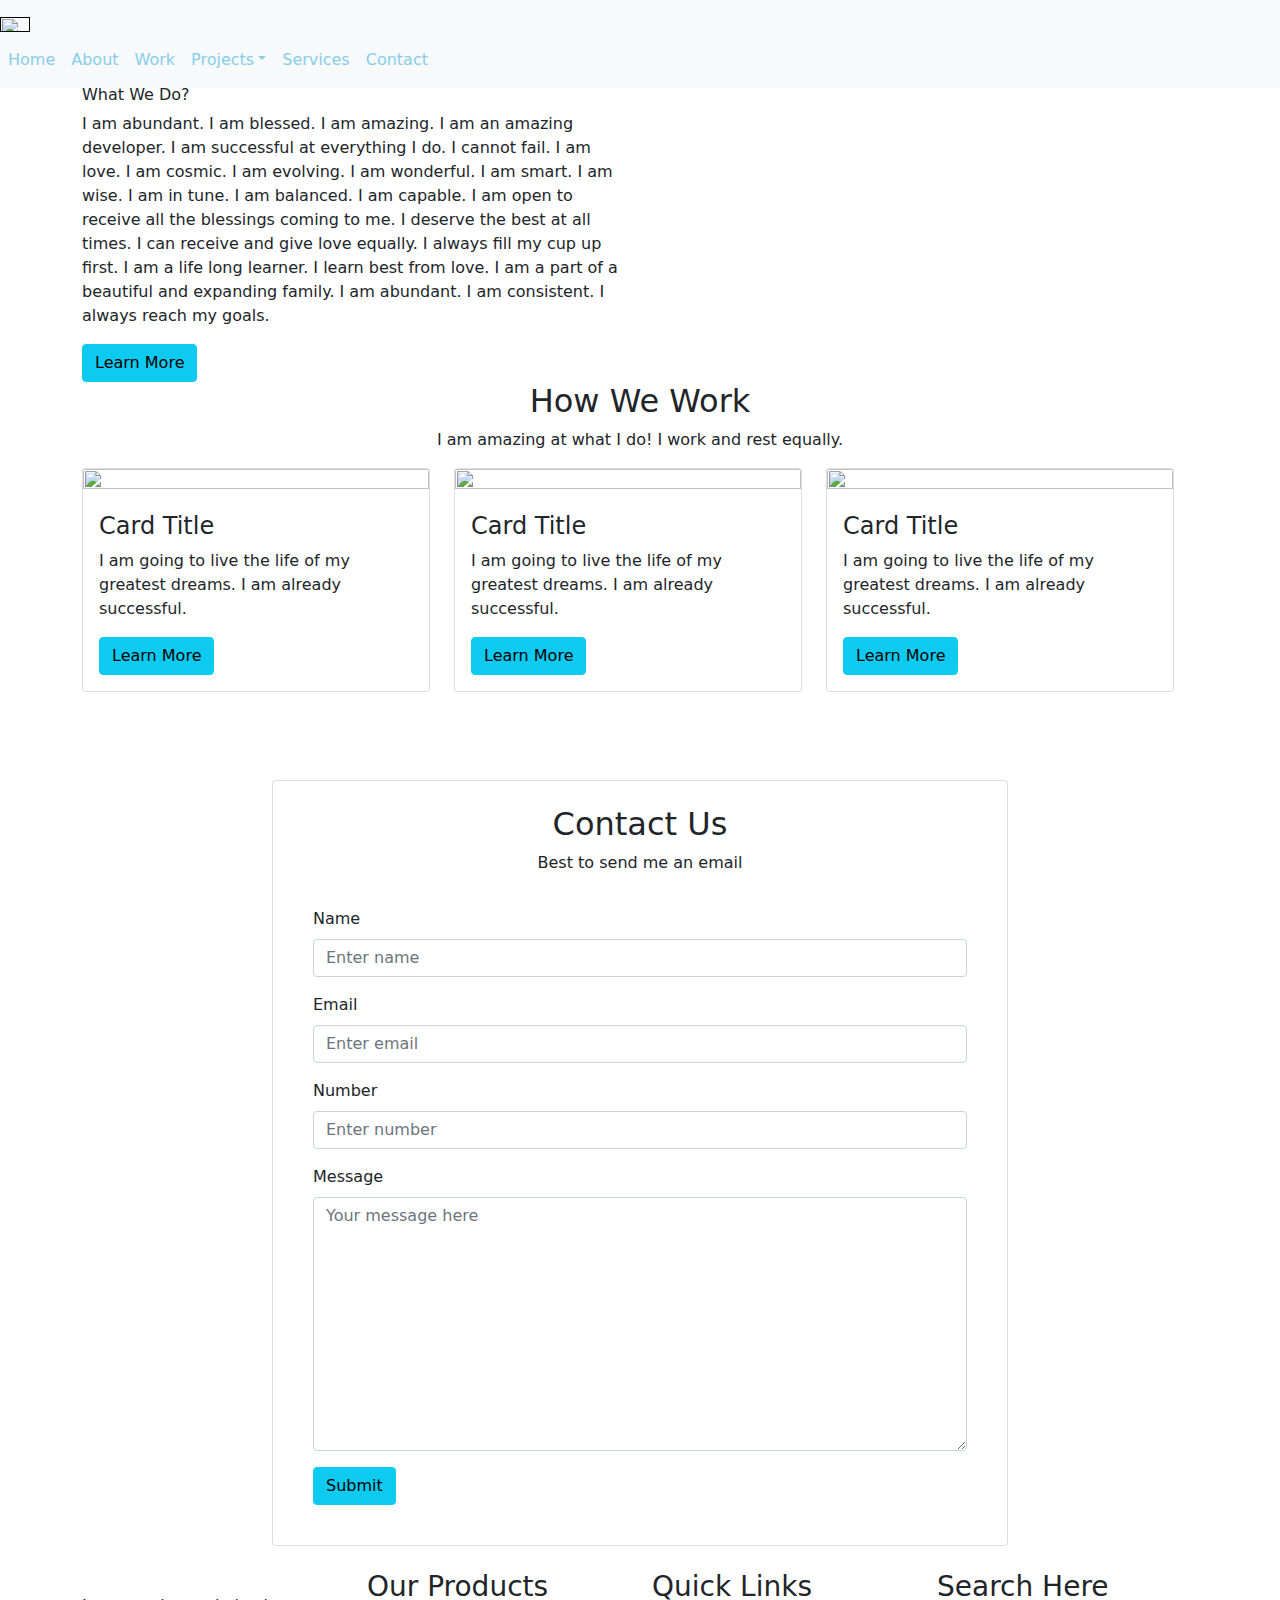
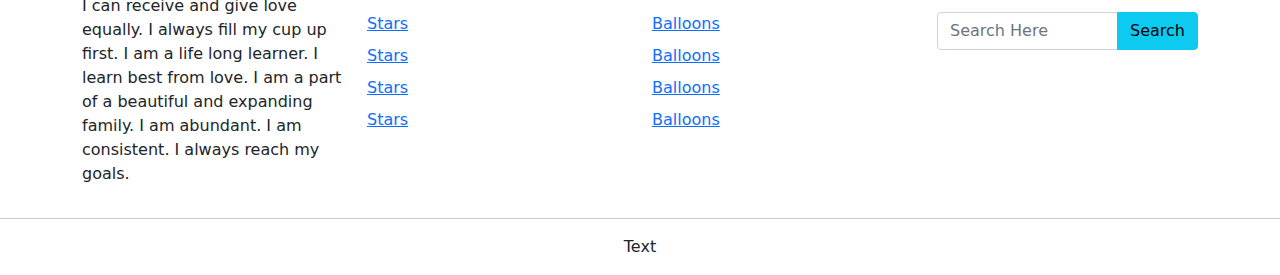
==== project_01/index.html @ c74579ec "new project" ====
<!DOCTYPE html>
<html lang="en">
<head>
 
  <meta charset="UTF-8" />
  <meta http-equiv="X-UA-Compatible" content="IE-edge">
  <meta name="viewport" content="width=device-width,initial-scale=1" />
  <meta name="description" content="" /> 
  
  <title>Documentation</title>
  <link rel="stylesheet" href="css/bootstrap.min.css">
  <link rel="stylesheet" href="styles.css">

</head>
<body data-bs-spy="scroll" data-bs-target="main-menu">


  <nav id="main-menu" class="navbar navbar-expand-md 
  navbar-light bg-light fixed-top">
    <div class="">
      <a class="navbar-brand" href=""><img src="https://th.bing.com/th/id/R.3564d2892b5db5f7ae0bab7a47d96674?rik=gdR%2fBTPm92YllQ&riu=http%3a%2f%2fwww.pngmart.com%2ffiles%2f3%2fStock-Market-Graph-Up-Transparent-PNG.png&ehk=%2bwh2VG00O1hvPGtJpcPxm5QtAADMND1MPxe4ku462N0%3d&risl=&pid=ImgRaw" 
        alt="" width="30" height="30"></a>

      <div id="mainMenu">
        <ul class="navbar-nav ms-auto">
          <li class=""><a class="nav-link" href="#slider">Home</a></li>
          <li class=""><a class="nav-link" href="#about">About</a></li>
          <li class=""><a class="nav-link" href="#work">Work</a></li>
          <li class="dropdown"><a class="nav-link dropdown-toggle" href="" role="button" 
            data-bs-toggle="dropdown">Projects</a>
          <ul class="dropdown-menu">
            <li><a class="dropdown-item" href="">Dropdown Menu</a></li>
            <li><a class="dropdown-item" href="">Dropdown Menu</a></li>
            <li><a class="dropdown-item" href="">Dropdown Menu</a></li>
            <li><a class="dropdown-item" href="">Dropdown Menu</a></li>
            <li><a class="dropdown-item" href="">Dropdown Menu</a></li>
          </li>
          </ul>
          <li><a class="nav-link" href="">Services</a></li>
          <li><a class="nav-link" href="#contact">Contact</a></li>
        </ul>
      </div>
    </div>
  </nav>


<section id="slider" class="carousel slide carousel-fade" 
data-bs-ride="carousel" data-bs-touch="true">
  <div class="carousel-inner">
    <div class="carousel-item active">
      <img class="d-block w-100" src="https://images.pexels.com/photos/2150/sky-space-dark-galaxy.jpg?auto=compress&cs=tinysrgb&h=750&w=1260" 
      alt="">
    </div>

    <div class="carousel-item">
      <img class="d-block w-100" src="https://images.pexels.com/photos/41951/solar-system-emergence-spitzer-telescope-telescope-41951.jpeg?auto=compress&cs=tinysrgb&dpr=3&h=750&w=1260"
      alt="">
    </div>

    <div class="carousel-item">
      <img class="d-block w-100" src="https://images.pexels.com/photos/544268/pexels-photo-544268.jpeg?auto=compress&cs=tinysrgb&dpr=1&w=500" 
      alt="">
    </div>
  </div>
  <button class="carousel-control-prev" type="button" data-bs-target="#slider" data-bs-slide="prev">
  <span class="carousel-control-prev-icon"></span>
  </button>
  <button class="carousel-control-next" type="button" data-bs-target="#slider" data-bs-slide="next">
    <span class="carousel-control-next-icon"></span>
    </button>
</section>

<section id="about" class="pt-md-3">
  <div class="container">
    <div class="row">
      <div class="col-md-6 align-self-center">
        <h3>About</h3>
        <h6>What We Do?</h6>
        <p>I am abundant. I am blessed. I am amazing. I am an amazing developer.
          I am successful at everything I do. I cannot fail. I am love. I am cosmic.
          I am evolving. I am wonderful. I am smart. I am wise. I am in tune. I am balanced.
          I am capable. I am open to receive all the blessings coming to me. 
          I deserve the best at all times. I can receive and give love equally.
          I always fill my cup up first. I am a life long learner. I learn best from love.
          I am a part of a beautiful and expanding family. I am abundant. I am consistent.
          I always reach my goals. </p>
          <a class="btn btn-info" href="">Learn More</a>
      </div>
      <div class="col-md-6">
        <img src="https://images.pexels.com/photos/1376766/nature-milky-way-galaxy-space-1376766.jpeg?auto=compress&cs=tinysrgb&dpr=1&w=500" 
        alt="">
      </div>
    </div>


</section>

<section id="work" class="pb-5">
  <div class="container">
    <div class="row mb-3">
      <div class="offset-md-2 col-md-8 text-center">
        <h2>How We Work</h2>
        <p>I am amazing at what I do! I work and rest equally.</p>
      </div>
      <div class="row">
        <div class="col-md-4">
          <div class="card">
            <img src="https://images.pexels.com/photos/1830252/pexels-photo-1830252.jpeg?auto=compress&cs=tinysrgb&dpr=1&w=500" 
            atl="" class="card-img-top">
            <div class="card-body">
              <h4 class="card-title">Card Title</h4>
              <p class="card-text">I am going to live the life of my 
                greatest dreams. I am already successful.</p>
                <a class="btn btn-info" href="">Learn More</a>
            </div>
          </div>
        </div>
        
        <div class="col-md-4">
          <div class="card">
            <img src="https://images.pexels.com/photos/1830252/pexels-photo-1830252.jpeg?auto=compress&cs=tinysrgb&dpr=1&w=500" 
            atl="" class="card-img-top">
            <div class="card-body">
              <h4 class="card-title">Card Title</h4>
              <p class="card-text">I am going to live the life of my 
                greatest dreams. I am already successful.</p>
                <a class="btn btn-info" href="">Learn More</a>
            </div>
          </div>
        </div>
        
        <div class="col-md-4">
          <div class="card">
            <img src="https://images.pexels.com/photos/1830252/pexels-photo-1830252.jpeg?auto=compress&cs=tinysrgb&dpr=1&w=500" 
            atl="" class="card-img-top">
            <div class="card-body">
              <h4 class="card-title">Card Title</h4>
              <p class="card-text">I am going to live the life of my 
                greatest dreams. I am already successful.</p>
                <a class="btn btn-info" href="">Learn More</a>
            </div>
          </div>
        </div>
      </div>
    </div>
  </div>
</section>

<section id="contact">
  <div class="container">
    <div class="row">
      <div class="offset-md-2 col-md-8 text-center">
        <div class="card p-4 my-4">
          <h2>Contact Us</h2>
          <p>Best to send me an email</p>
  
          <form action="" class="p-3 text-start">
            <div class="mb-3">
              <label for="name" class="form-label">Name</label>
              <input type="name" name="" id="" placeholder="Enter name" class="form-control">
            </div>
            <div class="mb-3">
              <label for="email" class="form-label">Email</label>
              <input type="email" name="" id="" placeholder="Enter email" class="form-control">
            </div>
            <div class="mb-3">
              <label for="phone" class="form-label">Number</label>
              <input type="number" name="" id="" placeholder="Enter number" class="form-control">
            </div>
            <div class="mb-3">
              <label for="message" class="form-label">Message</label>
              <textarea name="" id="" cols="30" rows="10" placeholder="Your message here" 
              class="form-control"></textarea>
             </div>
             <button class="btn btn-info">Submit</button>
          </form>
        </div>
      

      </div>
    </div>
  </div>
</section>
  <script src="js/bootstrap.min.js"></script>

<footer id="footer pt-5 pb-2">
  <div class="container">
    <div class="row">
      <div class="col-md-3">
        <img src="https://th.bing.com/th/id/OIP.NWTSiStdtfeuC6t6R9lmdAHaHa?pid=ImgDet&rs=1" 
        alt="">
        <p>I can receive and give love equally.
          I always fill my cup up first. I am a life long learner. I learn best from love.
          I am a part of a beautiful and expanding family. I am abundant. I am consistent.
          I always reach my goals. </p>
      </div>
      <div class="col-md-3">
        <h3>Our Products</h3>
        <ul class="list-unstyled">
          <li class="mb-2"><a href="">Stars</a></li>
          <li class="mb-2"><a href="">Stars</a></li>
          <li class="mb-2"><a href="">Stars</a></li>
          <li class="mb-2"><a href="">Stars</a></li>    
        </ul>
      </div>
      <div class="col-md-3">
        <h3>Quick Links</h3>
        <ul class="list-unstyled">
          <li class="mb-2"><a href="">Balloons</a></li>
          <li class="mb-2"><a href="">Balloons</a></li>
          <li class="mb-2"><a href="">Balloons</a></li>
          <li class="mb-2"><a href="">Balloons</a></li>    
        </ul>
      </div>
      <div class="col-md-3">
        <h3>Search Here</h3>
        <form action="" class="">
          <div class="input-group">
            <input type="text" class="form-control" placeholder="Search Here">
            <button class="btn btn-info" type="button">Search</button>
          </div>
        </form>
      </div>
    </div>
  </div>
  <hr>
  <div class="container">
    <div class="row">
      <div class="col-md-12 text-center">
        <p>Text</p>
      </div>
    </div>
  </div>
</footer>

</body>
</html>
---- project_01/styles.css ----
img{
  max-width: 100%;
  height: 50%;
}

.carousel-item{
  height: 50%;
}
#mainMenu .nav-link{
  color:skyblue;
}
#mainMenu .nav-link:hover{
  background:slateblue; 
  border-radius: 5px; 
  color:thistle;
}

#mainMenu .nav-link.active{
  background:yellow; 
  border-radius: 5px; 
  color:thistle;
}

.carousel-control-next-icon{
  background-color:rebeccapurple;
}

.carousel-control-prev-icon{
  background-color:rebeccapurple;
}

#work{
  padding-top:0px;
}

#contact{
  background: url(https://images.pexels.com/photos/2694037/pexels-photo-2694037.jpeg?auto=compress&cs=tinysrgb&dpr=1&w=500);
}

#footer ul a{
  color: #262626;
  text-decoration: none;
}

#footer ul a:hover{
  color:seagreen
}
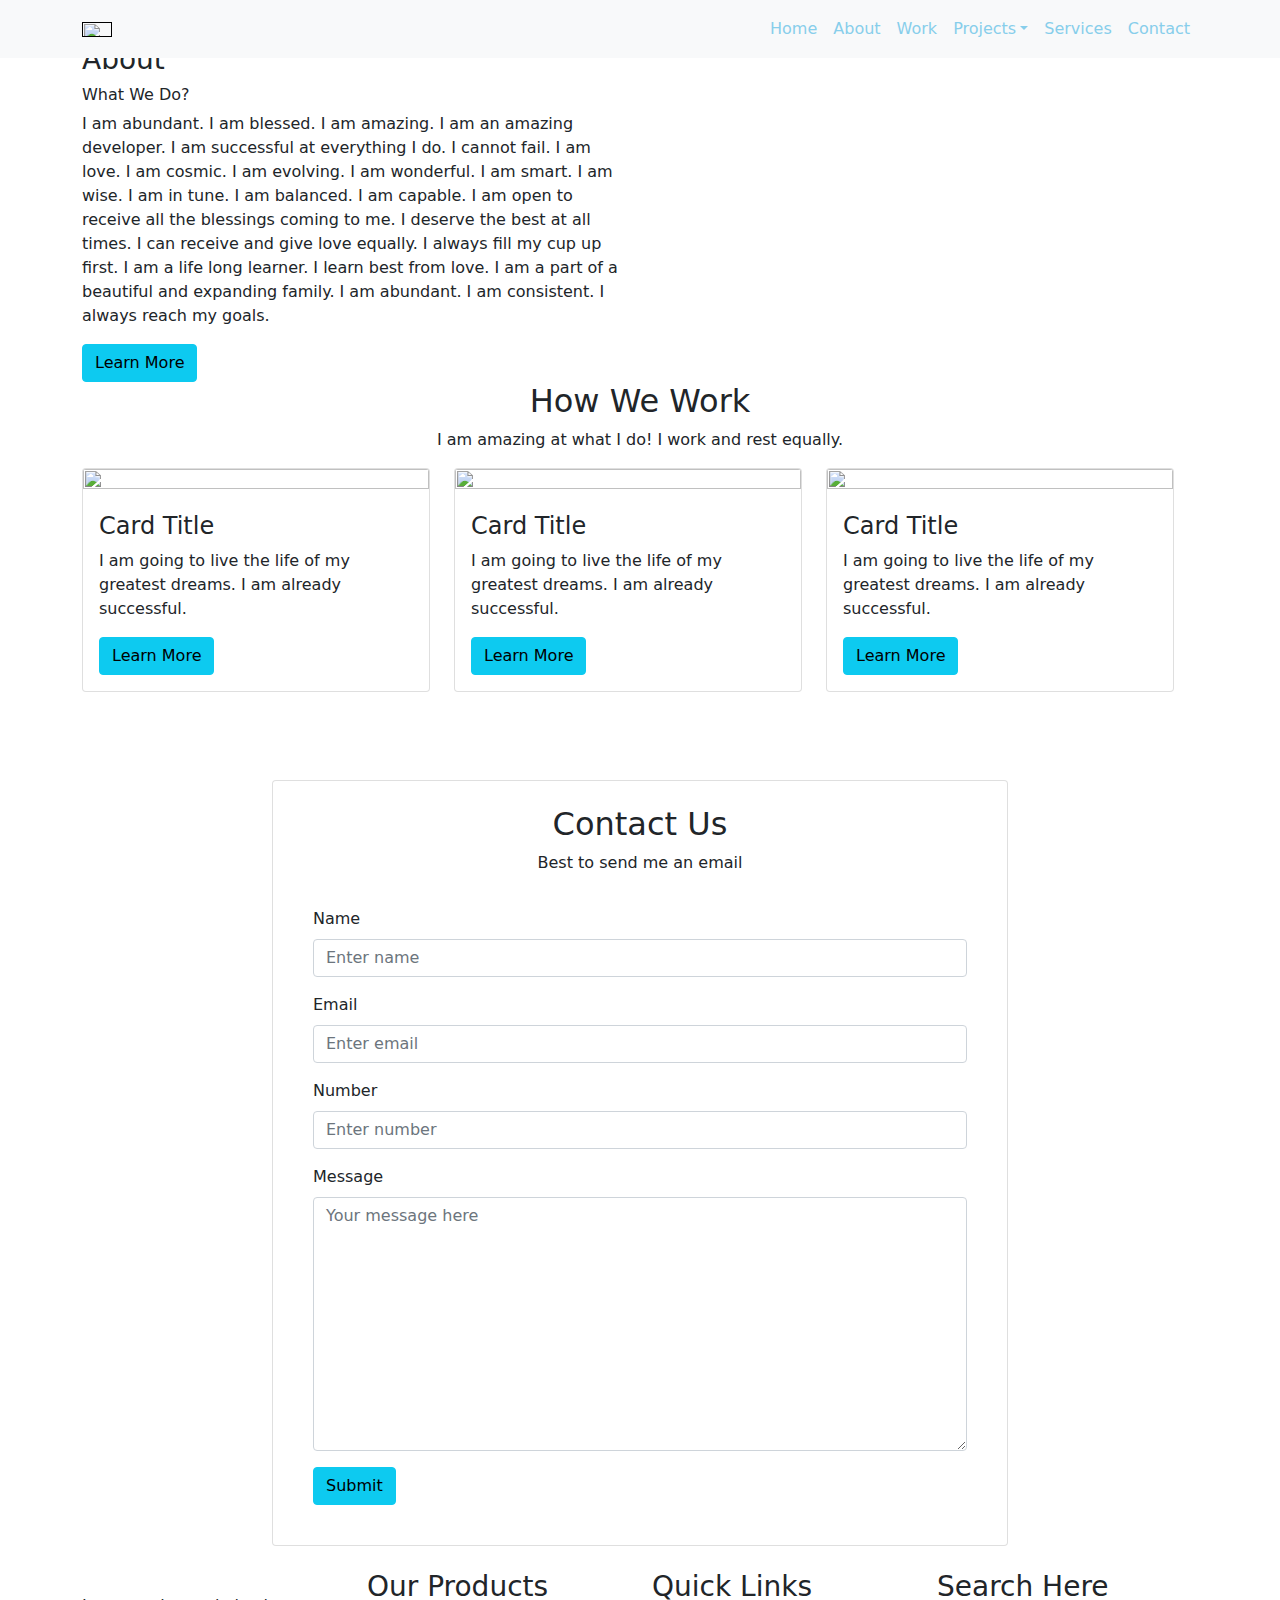
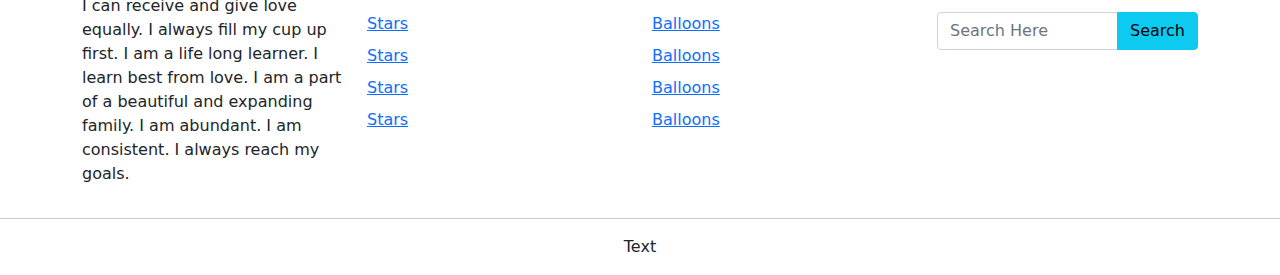
==== commit 9d587cf0: "changes" ====
--- a/project_01/index.html
+++ b/project_01/index.html
@@ -13,13 +13,16 @@
 
 </head>
 <body data-bs-spy="scroll" data-bs-target="main-menu">
-
-
   <nav id="main-menu" class="navbar navbar-expand-md 
   navbar-light bg-light fixed-top">
-    <div class="">
+    <div class="container">
       <a class="navbar-brand" href=""><img src="https://th.bing.com/th/id/R.3564d2892b5db5f7ae0bab7a47d96674?rik=gdR%2fBTPm92YllQ&riu=http%3a%2f%2fwww.pngmart.com%2ffiles%2f3%2fStock-Market-Graph-Up-Transparent-PNG.png&ehk=%2bwh2VG00O1hvPGtJpcPxm5QtAADMND1MPxe4ku462N0%3d&risl=&pid=ImgRaw" 
         alt="" width="30" height="30"></a>
+
+      <button class="navbar-toggler" type="button" data-bs-toggle="collapse"
+        data-bs-target="mainMenu" class="collapse navbar-collapse">
+          <span class="navbar-toggler-icon"></span>
+      </button>
 
       <div id="mainMenu">
         <ul class="navbar-nav ms-auto">
